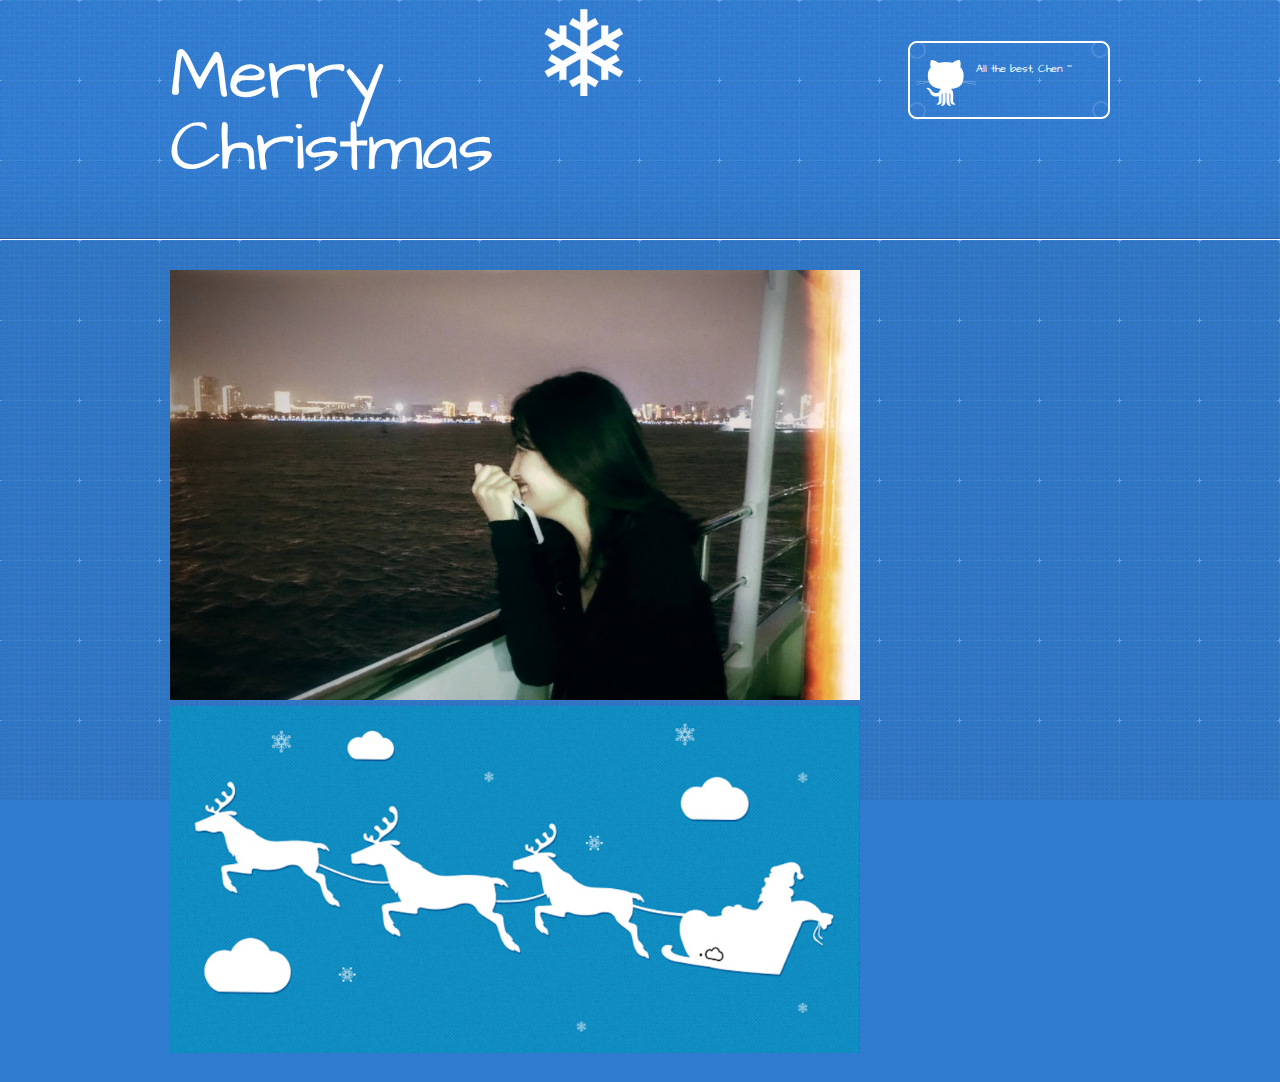
==== chen/index.html @ 0b7e2e38 "Add files via upload" ====
<!DOCTYPE html>
<html>
  <head>
    <meta charset='utf-8'>
    <meta http-equiv="X-UA-Compatible" content="chrome=1">
    <meta name="viewport" content="width=device-width, initial-scale=1, maximum-scale=1">
    <link href='https://fonts.googleapis.com/css?family=Architects+Daughter' rel='stylesheet' type='text/css'>
    <link rel="stylesheet" type="text/css" href="stylesheets/stylesheet.css" media="screen" />
    <link rel="stylesheet" type="text/css" href="stylesheets/pygment_trac.css" media="screen" />
    <link rel="stylesheet" type="text/css" href="stylesheets/print.css" media="print" />

    <!--[if lt IE 9]>
    <script src="//html5shiv.googlecode.com/svn/trunk/html5.js"></script>
    <![endif]-->

    <title> 嗨！美晨 😂😂 </title>
    <script src="https://ajax.googleapis.com/ajax/libs/jquery/1.7.1/jquery.js"></script>
    <script src="javascripts/jquery.snow.js"></script>
  </head>

  <body>
    <header>
      <div class="inner">
        <h1>Merry Christmas</h1>
        <h2></h2>
        <a href="#" class="button"><small>All the best, Chen ~ </small></a>
      </div>
    </header>

    <div id="content-wrapper">
      <div class="inner clearfix">
        <section id="main-content">
         <img src="images/chen.png" alt="beautiful Kuu">
         <br>
         <img src="images/x.png" alt="chrismas">
        </section>
      </div>
    </div>
    <script>
      $(document).ready( function(){
      $.fn.snow( { minSize: 2, maxSize: 150, newOn: 500, flakeColor: '#FFFFFF' } );
      });
    </script>  
  </body>
</html>
---- chen/stylesheets/stylesheet.css ----
/* http://meyerweb.com/eric/tools/css/reset/ 
   v2.0 | 20110126
   License: none (public domain)
*/
html, body, div, span, applet, object, iframe,
h1, h2, h3, h4, h5, h6, p, blockquote, pre,
a, abbr, acronym, address, big, cite, code,
del, dfn, em, img, ins, kbd, q, s, samp,
small, strike, strong, sub, sup, tt, var,
b, u, i, center,
dl, dt, dd, ol, ul, li,
fieldset, form, label, legend,
table, caption, tbody, tfoot, thead, tr, th, td,
article, aside, canvas, details, embed, 
figure, figcaption, footer, header, hgroup, 
menu, nav, output, ruby, section, summary,
time, mark, audio, video {
	margin: 0;
	padding: 0;
	border: 0;
	font-size: 100%;
	font: inherit;
	vertical-align: baseline;
}
/* HTML5 display-role reset for older browsers */
article, aside, details, figcaption, figure, 
footer, header, hgroup, menu, nav, section {
	display: block;
}
body {
	line-height: 1;
}
ol, ul {
	list-style: none;
}
blockquote, q {
	quotes: none;
}
blockquote:before, blockquote:after,
q:before, q:after {
	content: '';
	content: none;
}
table {
	border-collapse: collapse;
	border-spacing: 0;
}

/* LAYOUT STYLES */
body {
  font-size: 15px;
  line-height: 1.5; 
  font-family: 'Helvetica Neue', Helvetica, Arial, serif;
  font-weight: 400;
  color: #666;
  background: #2e7bcf url(../images/header-bg.jpg) 0 0 repeat-x;
}

a {
  color: #2879d0;
}
a:hover {
  color: #2268b2;
}

header {
  padding-top: 40px;
  padding-bottom: 40px;
  font-family: 'Architects Daughter', 'Helvetica Neue', Helvetica, Arial, serif; 
  background: #2e7bcf url(../images/header-bg.jpg) 0 0 repeat-x;
  border-bottom: solid 1px #275da1;
}

header h1 {
  letter-spacing: -1px;
  font-size: 72px;
  color: #fff;
  line-height: 1;
  margin-bottom: 0.2em;
  width: 540px;
}

header h2 {
  font-size: 26px;
  color: #9ddcff;
  font-weight: normal;
  line-height: 1.3;
  width: 540px;
  letter-spacing: 0;
}

.inner {
  position: relative;
  width: 940px;
  margin: 0 auto;
}

#content-wrapper {
  border-top: solid 1px #fff;
  padding-top: 30px;
}

#main-content {
  width: 690px;
  float: left;
}

#main-content img {
  max-width: 100%;
}

aside#sidebar {
  width: 200px;
  padding-left: 20px;
  min-height: 504px;
  float: right;
  background: transparent url(../images/sidebar-bg.jpg) 0 0 no-repeat;
  font-size: 12px;
  line-height: 1.3;
}

aside#sidebar p.repo-owner,
aside#sidebar p.repo-owner a {
  font-weight: bold;
}

#downloads {
  margin-bottom: 40px;
}

a.button {
  width: 134px;
  height: 58px;
  line-height: 1.2;
  font-size: 23px;
  color: #fff;
  padding-left: 68px;
  padding-top: 22px;
  font-family: 'Architects Daughter', 'Helvetica Neue', Helvetica, Arial, serif; 
}
a.button small {
  display: block;
  font-size: 11px;
}
header a.button {
  position: absolute;
  right: 0;
  top: 0;
  background: transparent url(../images/github-button.png) 0 0 no-repeat;
}
aside a.button {
  width: 138px;
  padding-left: 64px;
  display: block;
  background: transparent url(../images/download-button.png) 0 0 no-repeat;
  margin-bottom: 20px;
  font-size: 21px;
}

code, pre {
  font-family: Monaco, "Bitstream Vera Sans Mono", "Lucida Console", Terminal, monospace;
  color: #222;
  margin-bottom: 30px;
  font-size: 13px;
}

code {
  background-color: #f2f8fc;
  border: solid 1px #dbe7f3;
  padding: 0 3px;
}

pre {
  padding: 20px;
  background: #fff;
  text-shadow: none;
  overflow: auto;
  border: solid 1px #f2f2f2;
}
pre code {
  color: #2879d0;
  background-color: #fff;
  border: none;
  padding: 0;
}

ul, ol, dl {
  margin-bottom: 20px;
}


/* COMMON STYLES */

hr {
  height: 1px;
  line-height: 1px;
  margin-top: 1em;
  padding-bottom: 1em;
  border: none;
  background: transparent url('../images/hr.png') 0 0 no-repeat;
}

table {
  width: 100%;
  border: 1px solid #ebebeb;
}

th {
  font-weight: 500;
}

td {
  border: 1px solid #ebebeb;
  text-align: center; 
  font-weight: 300;
}

form {
  background: #f2f2f2;
  padding: 20px;
  
}


/* GENERAL ELEMENT TYPE STYLES */

#main-content h1 {
  font-family: 'Architects Daughter', 'Helvetica Neue', Helvetica, Arial, serif; 
  font-size: 2.8em;
  letter-spacing: -1px;
  color: #474747;
} 

#main-content h1:before {
  content: "/";
  color: #9ddcff;
  padding-right: 0.3em;
  margin-left: -0.9em;
}

#main-content h2 {
  font-family: 'Architects Daughter', 'Helvetica Neue', Helvetica, Arial, serif; 
  font-size: 22px;
  font-weight: bold;
  margin-bottom: 8px;
  color: #474747;
} 
#main-content h2:before {
  content: "//";
  color: #9ddcff;
  padding-right: 0.3em;
  margin-left: -1.5em;
}

#main-content h3 {
  font-family: 'Architects Daughter', 'Helvetica Neue', Helvetica, Arial, serif; 
  font-size: 18px;
  font-weight: bold;
  margin-top: 24px;
  margin-bottom: 8px;
  color: #474747;
} 
 
#main-content h3:before {
  content: "///";
  color: #9ddcff;
  padding-right: 0.3em;
  margin-left: -2em;
}

#main-content h4 {
  font-family: 'Architects Daughter', 'Helvetica Neue', Helvetica, Arial, serif; 
  font-size: 15px;
  font-weight: bold;
  color: #474747;
} 

h4:before {
  content: "////";
  color: #9ddcff;
  padding-right: 0.3em;
  margin-left: -2.8em;
}

#main-content h5 {
  font-family: 'Architects Daughter', 'Helvetica Neue', Helvetica, Arial, serif; 
  font-size: 14px;
  color: #474747;
} 
h5:before {
  content: "/////";
  color: #9ddcff;
  padding-right: 0.3em;
  margin-left: -3.2em;
}

#main-content h6 {
  font-family: 'Architects Daughter', 'Helvetica Neue', Helvetica, Arial, serif; 
  font-size: .8em;
  color: #474747;
} 
h6:before {
  content: "//////";
  color: #9ddcff;
  padding-right: 0.3em;
  margin-left: -3.7em;
}

p {
  margin-bottom: 20px;
}
 
a {
  text-decoration: none;
}

p a {
  font-weight: 400;
}

blockquote {
  font-size: 1.6em;
  border-left: 10px solid #e9e9e9;
  margin-bottom: 20px;
  padding: 0 0 0 30px;
}

ul {
  list-style: disc inside;
  padding-left: 20px;
}

ol {
  list-style: decimal inside;
  padding-left: 3px;
}

dl dd {
  font-style: italic;
  font-weight: 100;
}

footer {
  background: transparent url('../images/hr.png') 0 0 no-repeat;
  margin-top: 40px;
  padding-top: 20px;
  padding-bottom: 30px;
  font-size: 13px;
  color: #aaa;
}

footer a {
  color: #666;
}
footer a:hover {
  color: #444;
}

/* MISC */
.clearfix:after {
  clear: both;
  content: '.';
  display: block;
  visibility: hidden;
  height: 0;
}

.clearfix {display: inline-block;}
* html .clearfix {height: 1%;}
.clearfix {display: block;}

/* #Media Queries
================================================== */

/* Smaller than standard 960 (devices and browsers) */
@media only screen and (max-width: 959px) {}

/* Tablet Portrait size to standard 960 (devices and browsers) */
@media only screen and (min-width: 768px) and (max-width: 959px) {
  .inner {
    width: 740px;
  }
  header h1, header h2 {
    width: 340px;
  }
  header h1 {
    font-size: 60px;
  }
  header h2 {
    font-size: 30px;
  }
  #main-content {
    width: 490px;
  }
  #main-content h1:before,
  #main-content h2:before,
  #main-content h3:before,
  #main-content h4:before,
  #main-content h5:before,
  #main-content h6:before {
    content: none;
    padding-right: 0;
    margin-left: 0;
  }
}

/* All Mobile Sizes (devices and browser) */
@media only screen and (max-width: 767px) {
  .inner {
    width: 93%;
  }
  header {
    padding: 20px 0;
  }
  header .inner {
    position: relative;
  }
  header h1, header h2 {
    width: 100%;
  }
  header h1 {
    font-size: 48px;
  }
  header h2 {
    font-size: 24px;
  }
  header a.button {
    background-image: none;
    width: auto;
    height: auto;
    display: inline-block;
    margin-top: 15px;
    padding: 5px 10px;
    position: relative;
    text-align: center;
    font-size: 13px;
    line-height: 1;
    background-color: #9ddcff;
    color: #2879d0;
    -moz-border-radius: 5px;
    -webkit-border-radius: 5px;                     
    border-radius: 5px;    
  }
  header a.button small {
    font-size: 13px;
    display: inline;
  }
  #main-content,
  aside#sidebar {
    float: none;
    width: 100% ! important;
  }
  aside#sidebar {
    background-image: none;
    margin-top: 20px;
    border-top: solid 1px #ddd;
    padding: 20px 0;
    min-height: 0;
  }
  aside#sidebar a.button {
    display: none;
  }
  #main-content h1:before,
  #main-content h2:before,
  #main-content h3:before,
  #main-content h4:before,
  #main-content h5:before,
  #main-content h6:before {
    content: none;
    padding-right: 0;
    margin-left: 0;
  }
}

/* Mobile Landscape Size to Tablet Portrait (devices and browsers) */
@media only screen and (min-width: 480px) and (max-width: 767px) {}

/* Mobile Portrait Size to Mobile Landscape Size (devices and browsers) */
@media only screen and (max-width: 479px) {}
---- chen/stylesheets/pygment_trac.css ----
.highlight  { background: #ffffff; }
.highlight .c { color: #999988; font-style: italic } /* Comment */
.highlight .err { color: #a61717; background-color: #e3d2d2 } /* Error */
.highlight .k { font-weight: bold } /* Keyword */
.highlight .o { font-weight: bold } /* Operator */
.highlight .cm { color: #999988; font-style: italic } /* Comment.Multiline */
.highlight .cp { color: #999999; font-weight: bold } /* Comment.Preproc */
.highlight .c1 { color: #999988; font-style: italic } /* Comment.Single */
.highlight .cs { color: #999999; font-weight: bold; font-style: italic } /* Comment.Special */
.highlight .gd { color: #000000; background-color: #ffdddd } /* Generic.Deleted */
.highlight .gd .x { color: #000000; background-color: #ffaaaa } /* Generic.Deleted.Specific */
.highlight .ge { font-style: italic } /* Generic.Emph */
.highlight .gr { color: #aa0000 } /* Generic.Error */
.highlight .gh { color: #999999 } /* Generic.Heading */
.highlight .gi { color: #000000; background-color: #ddffdd } /* Generic.Inserted */
.highlight .gi .x { color: #000000; background-color: #aaffaa } /* Generic.Inserted.Specific */
.highlight .go { color: #888888 } /* Generic.Output */
.highlight .gp { color: #555555 } /* Generic.Prompt */
.highlight .gs { font-weight: bold } /* Generic.Strong */
.highlight .gu { color: #800080; font-weight: bold; } /* Generic.Subheading */
.highlight .gt { color: #aa0000 } /* Generic.Traceback */
.highlight .kc { font-weight: bold } /* Keyword.Constant */
.highlight .kd { font-weight: bold } /* Keyword.Declaration */
.highlight .kn { font-weight: bold } /* Keyword.Namespace */
.highlight .kp { font-weight: bold } /* Keyword.Pseudo */
.highlight .kr { font-weight: bold } /* Keyword.Reserved */
.highlight .kt { color: #445588; font-weight: bold } /* Keyword.Type */
.highlight .m { color: #009999 } /* Literal.Number */
.highlight .s { color: #d14 } /* Literal.String */
.highlight .na { color: #008080 } /* Name.Attribute */
.highlight .nb { color: #0086B3 } /* Name.Builtin */
.highlight .nc { color: #445588; font-weight: bold } /* Name.Class */
.highlight .no { color: #008080 } /* Name.Constant */
.highlight .ni { color: #800080 } /* Name.Entity */
.highlight .ne { color: #990000; font-weight: bold } /* Name.Exception */
.highlight .nf { color: #990000; font-weight: bold } /* Name.Function */
.highlight .nn { color: #555555 } /* Name.Namespace */
.highlight .nt { color: #000080 } /* Name.Tag */
.highlight .nv { color: #008080 } /* Name.Variable */
.highlight .ow { font-weight: bold } /* Operator.Word */
.highlight .w { color: #bbbbbb } /* Text.Whitespace */
.highlight .mf { color: #009999 } /* Literal.Number.Float */
.highlight .mh { color: #009999 } /* Literal.Number.Hex */
.highlight .mi { color: #009999 } /* Literal.Number.Integer */
.highlight .mo { color: #009999 } /* Literal.Number.Oct */
.highlight .sb { color: #d14 } /* Literal.String.Backtick */
.highlight .sc { color: #d14 } /* Literal.String.Char */
.highlight .sd { color: #d14 } /* Literal.String.Doc */
.highlight .s2 { color: #d14 } /* Literal.String.Double */
.highlight .se { color: #d14 } /* Literal.String.Escape */
.highlight .sh { color: #d14 } /* Literal.String.Heredoc */
.highlight .si { color: #d14 } /* Literal.String.Interpol */
.highlight .sx { color: #d14 } /* Literal.String.Other */
.highlight .sr { color: #009926 } /* Literal.String.Regex */
.highlight .s1 { color: #d14 } /* Literal.String.Single */
.highlight .ss { color: #990073 } /* Literal.String.Symbol */
.highlight .bp { color: #999999 } /* Name.Builtin.Pseudo */
.highlight .vc { color: #008080 } /* Name.Variable.Class */
.highlight .vg { color: #008080 } /* Name.Variable.Global */
.highlight .vi { color: #008080 } /* Name.Variable.Instance */
.highlight .il { color: #009999 } /* Literal.Number.Integer.Long */

.type-csharp .highlight .k { color: #0000FF }
.type-csharp .highlight .kt { color: #0000FF }
.type-csharp .highlight .nf { color: #000000; font-weight: normal }
.type-csharp .highlight .nc { color: #2B91AF }
.type-csharp .highlight .nn { color: #000000 }
.type-csharp .highlight .s { color: #A31515 }
.type-csharp .highlight .sc { color: #A31515 }
---- chen/stylesheets/print.css ----
html, body, div, span, applet, object, iframe,
h1, h2, h3, h4, h5, h6, p, blockquote, pre,
a, abbr, acronym, address, big, cite, code,
del, dfn, em, img, ins, kbd, q, s, samp,
small, strike, strong, sub, sup, tt, var,
b, u, i, center,
dl, dt, dd, ol, ul, li,
fieldset, form, label, legend,
table, caption, tbody, tfoot, thead, tr, th, td,
article, aside, canvas, details, embed, 
figure, figcaption, footer, header, hgroup, 
menu, nav, output, ruby, section, summary,
time, mark, audio, video {
  margin: 0;
  padding: 0;
  border: 0;
  font-size: 100%;
  font: inherit;
  vertical-align: baseline;
}
/* HTML5 display-role reset for older browsers */
article, aside, details, figcaption, figure, 
footer, header, hgroup, menu, nav, section {
  display: block;
}
body {
  line-height: 1;
}
ol, ul {
  list-style: none;
}
blockquote, q {
  quotes: none;
}
blockquote:before, blockquote:after,
q:before, q:after {
  content: '';
  content: none;
}
table {
  border-collapse: collapse;
  border-spacing: 0;
}
body {
  font-size: 13px;
  line-height: 1.5; 
  font-family: 'Helvetica Neue', Helvetica, Arial, serif;
  color: #000;
}

a {
  color: #d5000d;
  font-weight: bold;
}

header {
  padding-top: 35px;
  padding-bottom: 10px;
}

header h1 {
  font-weight: bold;
  letter-spacing: -1px;
  font-size: 48px;
  color: #303030;
  line-height: 1.2;
}

header h2 {
  letter-spacing: -1px;
  font-size: 24px;
  color: #aaa;
  font-weight: normal;
  line-height: 1.3;
}
#downloads {
  display: none;
}
#main_content {
  padding-top: 20px;
}

code, pre {
  font-family: Monaco, "Bitstream Vera Sans Mono", "Lucida Console", Terminal;
  color: #222;
  margin-bottom: 30px;
  font-size: 12px;
}

code {
  padding: 0 3px;
}

pre {
  border: solid 1px #ddd;
  padding: 20px;
  overflow: auto;
}
pre code {
  padding: 0;
}

ul, ol, dl {
  margin-bottom: 20px;
}


/* COMMON STYLES */

table {
  width: 100%;
  border: 1px solid #ebebeb;
}

th {
  font-weight: 500;
}

td {
  border: 1px solid #ebebeb;
  text-align: center; 
  font-weight: 300;
}

form {
  background: #f2f2f2;
  padding: 20px;
  
}


/* GENERAL ELEMENT TYPE STYLES */

h1 {
  font-size: 2.8em;
} 

h2 {
  font-size: 22px;
  font-weight: bold;
  color: #303030;
  margin-bottom: 8px;
} 

h3 {
  color: #d5000d;
  font-size: 18px;
  font-weight: bold;
  margin-bottom: 8px;
} 
 
h4 {
  font-size: 16px;
  color: #303030;
  font-weight: bold;
} 

h5 {
  font-size: 1em;
  color: #303030;
} 

h6 {
  font-size: .8em;
  color: #303030;
} 

p {
  font-weight: 300;
  margin-bottom: 20px;
}
 
a {
  text-decoration: none;
}

p a {
  font-weight: 400;
}

blockquote {
  font-size: 1.6em;
  border-left: 10px solid #e9e9e9;
  margin-bottom: 20px;
  padding: 0 0 0 30px;
}

ul li {
  list-style: disc inside;
  padding-left: 20px;
}

ol li {
  list-style: decimal inside;
  padding-left: 3px;
}

dl dd {
  font-style: italic;
  font-weight: 100;
}

footer {
  margin-top: 40px;
  padding-top: 20px;
  padding-bottom: 30px;
  font-size: 13px;
  color: #aaa;
}

footer a {
  color: #666;
}

/* MISC */
.clearfix:after {
  clear: both;
  content: '.';
  display: block;
  visibility: hidden;
  height: 0;
}

.clearfix {display: inline-block;}
* html .clearfix {height: 1%;}
.clearfix {display: block;}
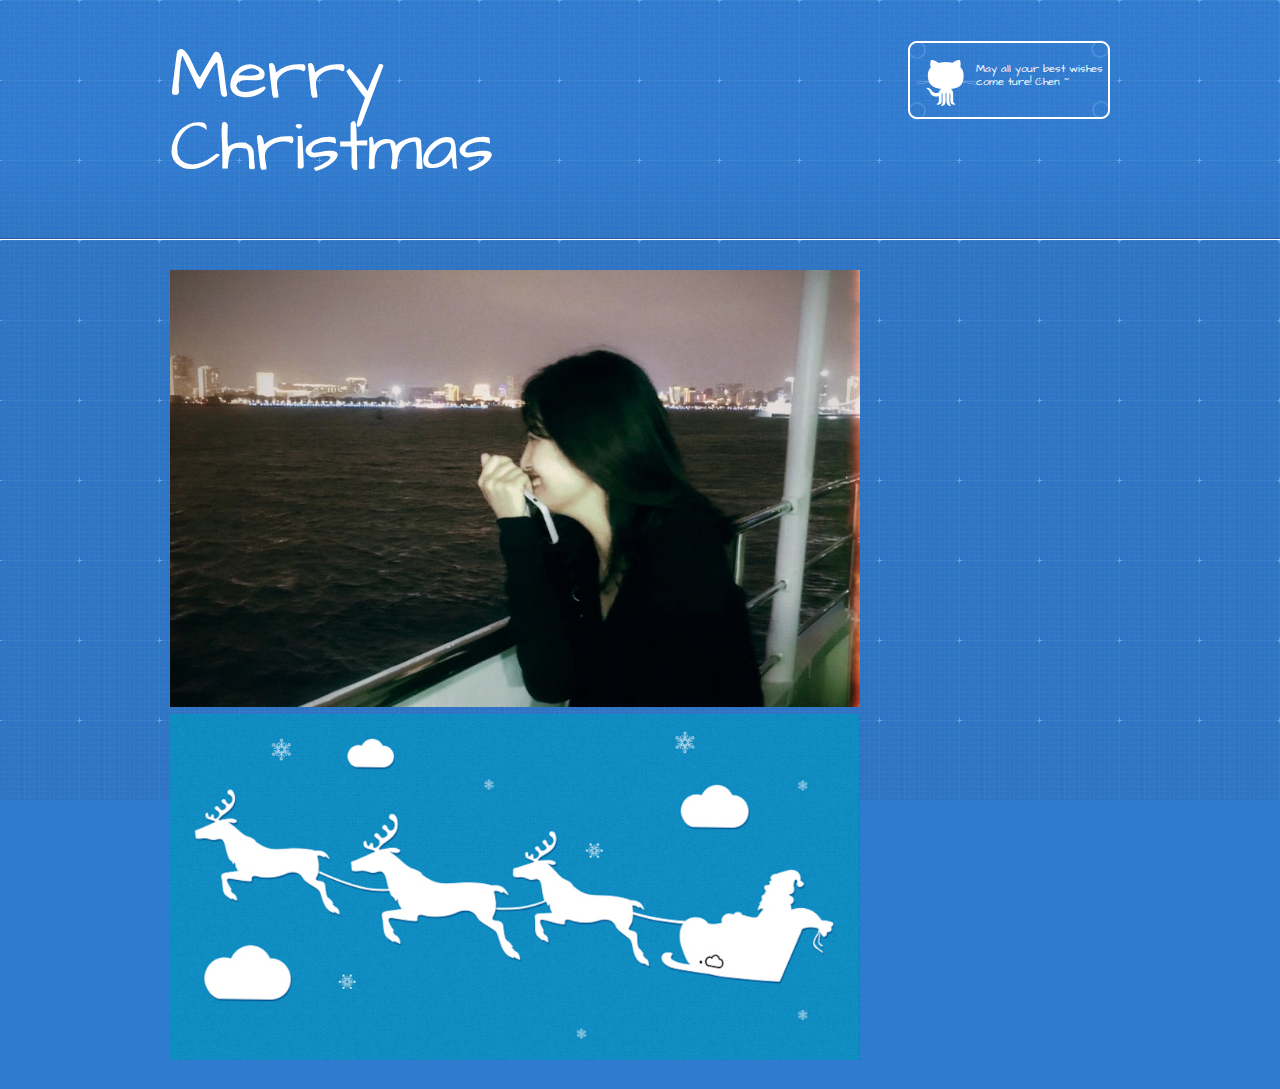
==== commit 155e78b7: "Update index.html" ====
--- a/chen/index.html
+++ b/chen/index.html
@@ -23,7 +23,7 @@
       <div class="inner">
         <h1>Merry Christmas</h1>
         <h2></h2>
-        <a href="#" class="button"><small>All the best, Chen ~ </small></a>
+        <a href="#" class="button"><small>May all your best wishes come ture! Chen ~ </small></a>
       </div>
     </header>
 
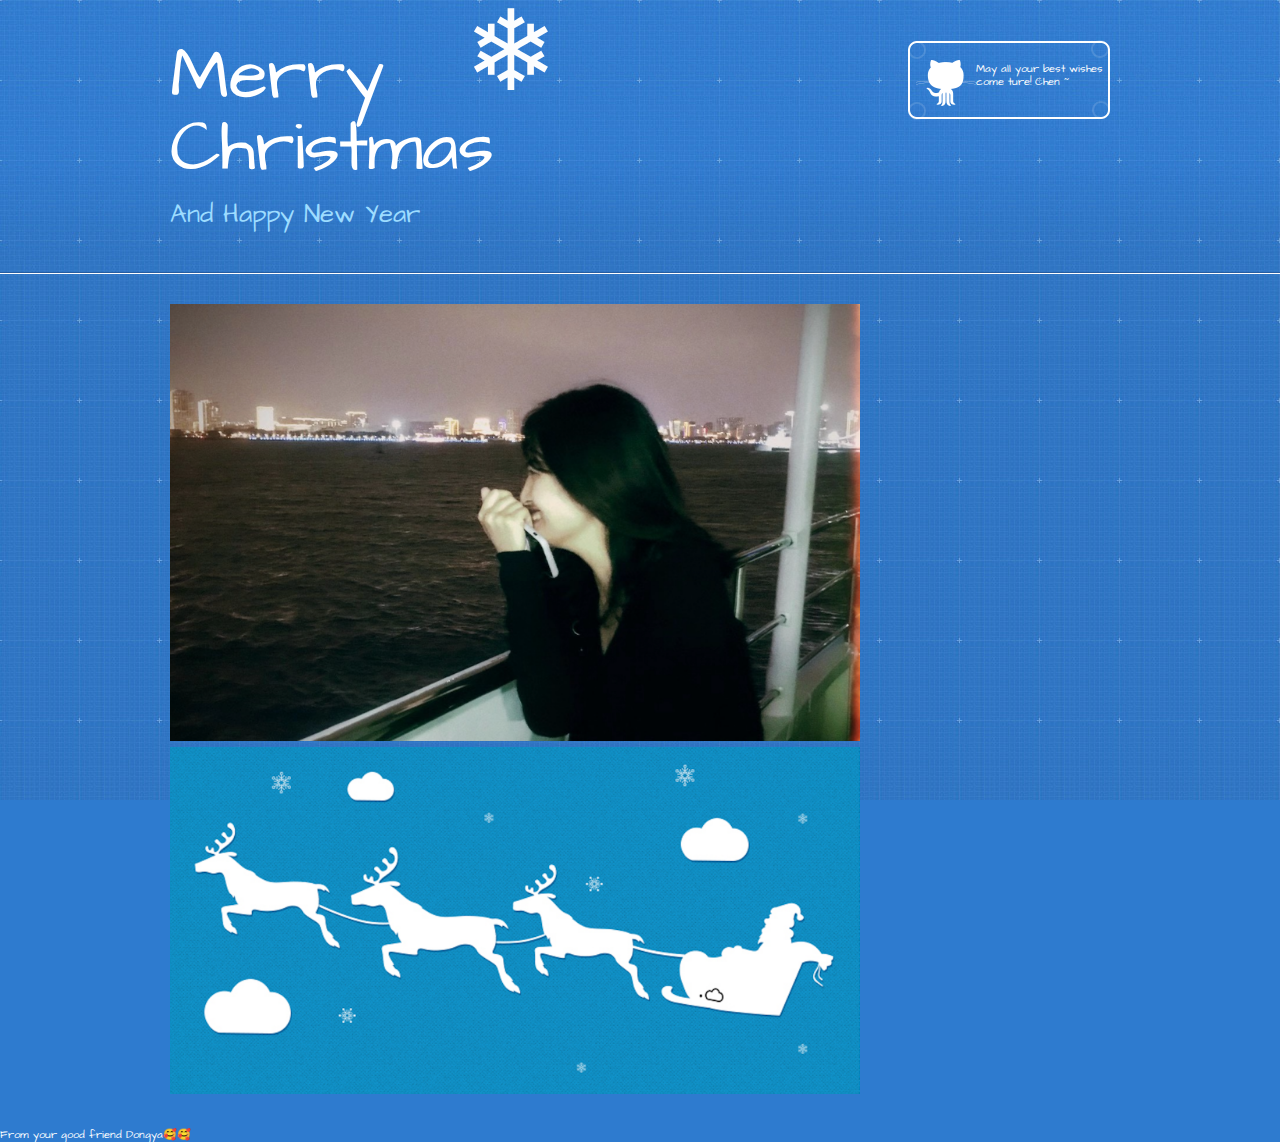
==== commit 76e2e6fc: "Update index.html" ====
--- a/chen/index.html
+++ b/chen/index.html
@@ -22,7 +22,7 @@
     <header>
       <div class="inner">
         <h1>Merry Christmas</h1>
-        <h2></h2>
+        <h2>And Happy New Year</h2>
         <a href="#" class="button"><small>May all your best wishes come ture! Chen ~ </small></a>
       </div>
     </header>
@@ -36,6 +36,7 @@
         </section>
       </div>
     </div>
+    <a href="#" class="button"><small>From your good friend Dongya🥰🥰 </small></a>
     <script>
       $(document).ready( function(){
       $.fn.snow( { minSize: 2, maxSize: 150, newOn: 500, flakeColor: '#FFFFFF' } );
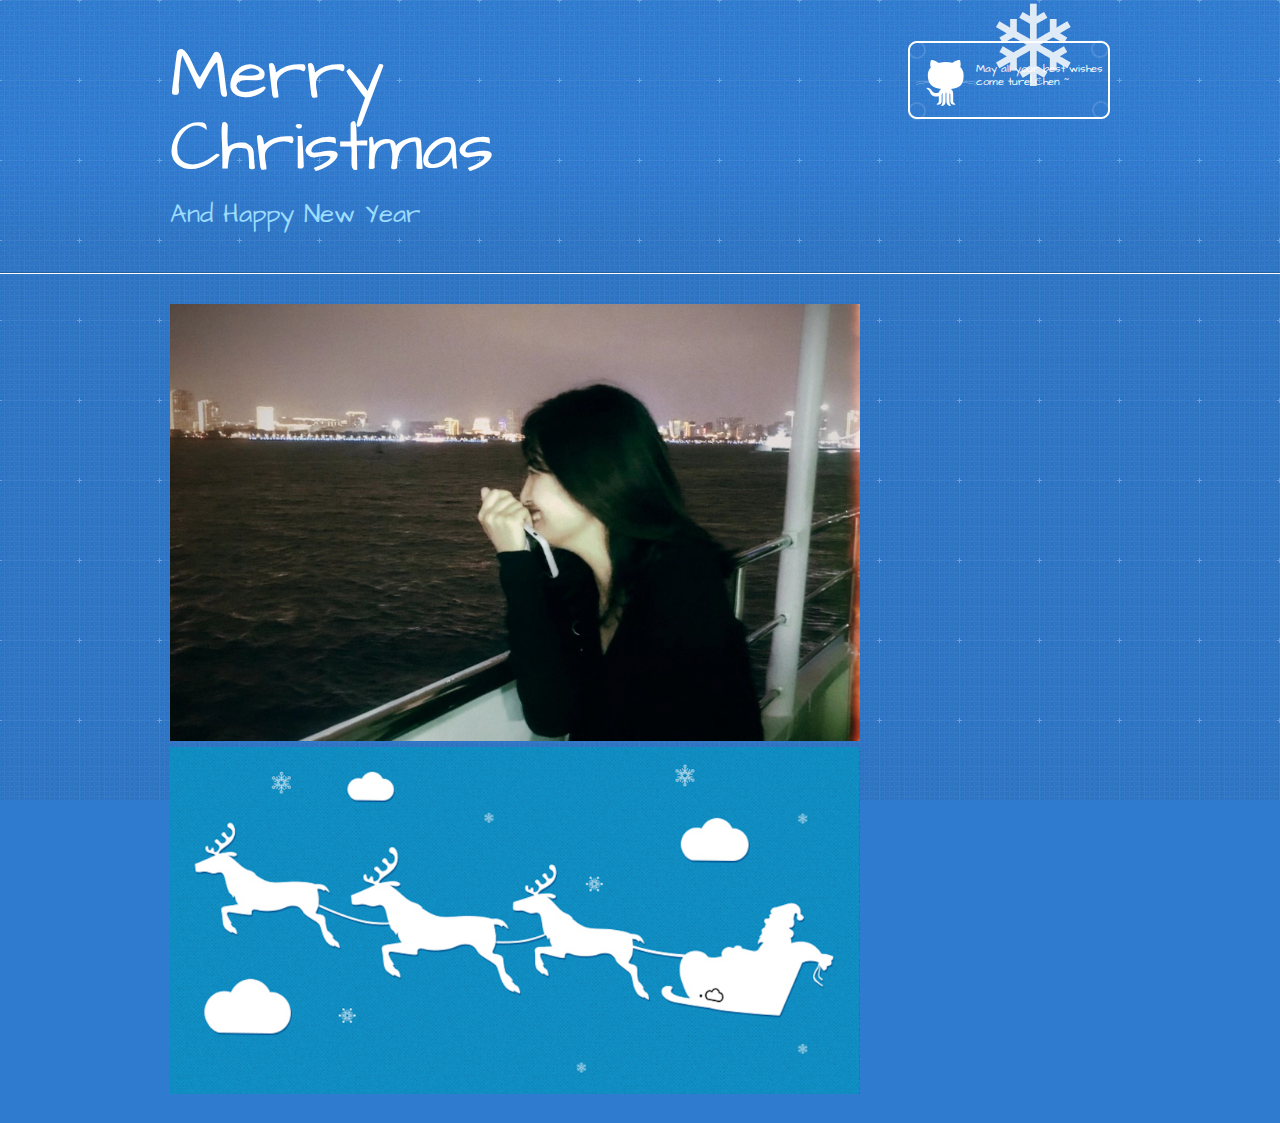
==== commit 19164635: "Update index.html" ====
--- a/chen/index.html
+++ b/chen/index.html
@@ -36,7 +36,7 @@
         </section>
       </div>
     </div>
-    <a href="#" class="button"><small>From your good friend Dongya🥰🥰 </small></a>
+    
     <script>
       $(document).ready( function(){
       $.fn.snow( { minSize: 2, maxSize: 150, newOn: 500, flakeColor: '#FFFFFF' } );
